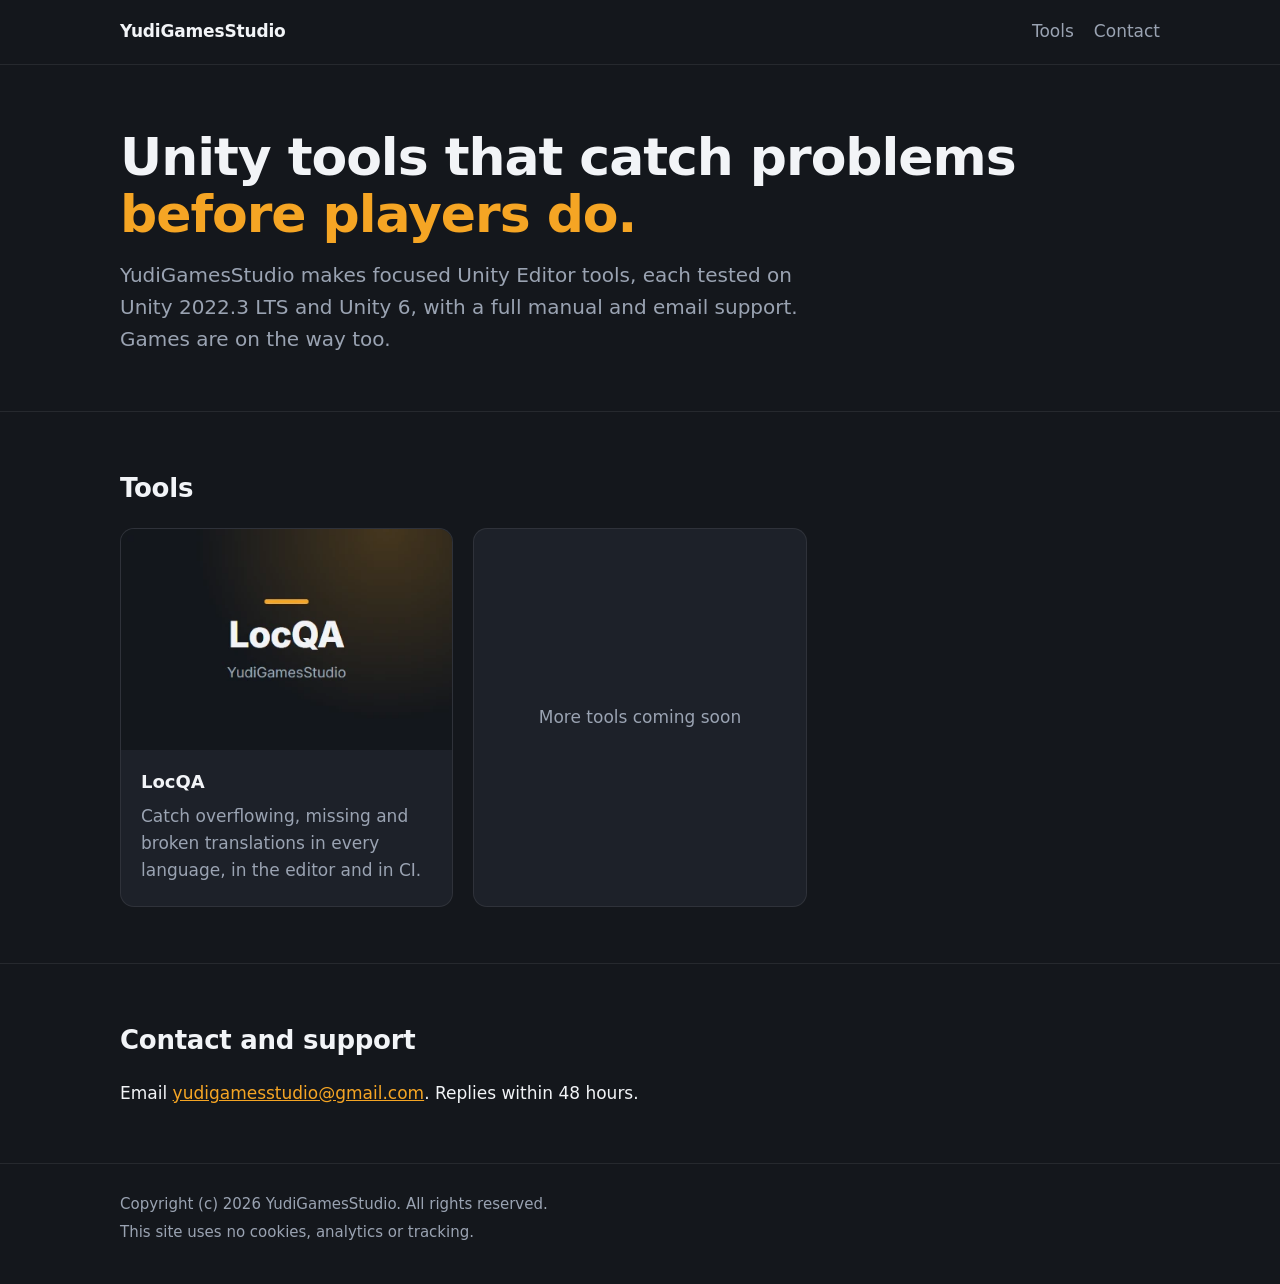
==== index.html @ 94e41c33 "YudiGamesStudio website: home page and the LocQA product page with its images, manual and support" ====
<!doctype html>
<html lang="en">
<head>
  <meta charset="utf-8">
  <meta name="viewport" content="width=device-width, initial-scale=1">
  <title>YudiGamesStudio</title>
  <meta name="description" content="YudiGamesStudio makes Unity editor tools and games.">
  <link rel="icon" href="locqa/images/icon.png">
  <link rel="stylesheet" href="style.css">
</head>
<body>
  <header class="site">
    <div class="wrap">
      <a class="brand" href="./">YudiGamesStudio</a>
      <nav><a href="#tools">Tools</a><a href="#contact">Contact</a></nav>
    </div>
  </header>

  <main>
    <section class="hero">
      <div class="wrap">
        <h1>Unity tools that catch problems <span class="accent">before players do.</span></h1>
        <p class="lead">YudiGamesStudio makes focused Unity Editor tools, each tested on Unity 2022.3 LTS and Unity 6, with
          a full manual and email support. Games are on the way too.</p>
      </div>
    </section>

    <section id="tools">
      <div class="wrap">
        <h2>Tools</h2>
        <div class="cards">
          <a class="card" href="locqa/">
            <img src="locqa/images/card.webp" width="420" height="280" alt="LocQA">
            <div class="body">
              <h3>LocQA</h3>
              <p class="muted">Catch overflowing, missing and broken translations in every language, in the editor and in CI.</p>
            </div>
          </a>
          <div class="card soon">More tools coming soon</div>
        </div>
      </div>
    </section>

    <section id="contact">
      <div class="wrap">
        <h2>Contact and support</h2>
        <p>Email <a href="mailto:yudigamesstudio@gmail.com">yudigamesstudio@gmail.com</a>. Replies within 48 hours.</p>
      </div>
    </section>
  </main>

  <footer class="site">
    <div class="wrap">
      <p>Copyright (c) 2026 YudiGamesStudio. All rights reserved.</p>
      <p>This site uses no cookies, analytics or tracking.</p>
    </div>
  </footer>
</body>
</html>
---- style.css ----
/* Copyright (c) 2026 YudiGamesStudio. All rights reserved. */
:root {
  --bg: #14171C;
  --surface: #1D2129;
  --line: rgba(255, 255, 255, 0.08);
  --text: #F2F4F7;
  --muted: #9AA3B2;
  --accent: #F5A524;
  --radius: 14px;
}

* { box-sizing: border-box; margin: 0; padding: 0; }

html { color-scheme: dark; }

body {
  background: var(--bg);
  color: var(--text);
  font: 17px/1.6 system-ui, -apple-system, "Segoe UI", Roboto, sans-serif;
}

a { color: var(--accent); }
img { max-width: 100%; height: auto; display: block; }

.wrap { max-width: 1080px; margin: 0 auto; padding: 0 20px; }

header.site { border-bottom: 1px solid var(--line); }
header.site .wrap { display: flex; align-items: center; justify-content: space-between; gap: 16px; height: 64px; }
header.site a.brand { color: var(--text); font-weight: 800; text-decoration: none; letter-spacing: -0.01em; }
header.site nav { display: flex; gap: 20px; }
header.site nav a { color: var(--muted); text-decoration: none; }
header.site nav a:hover { color: var(--text); }

section { padding: 56px 0; }
section + section { border-top: 1px solid var(--line); }

h1 { font-size: clamp(32px, 6vw, 52px); line-height: 1.1; letter-spacing: -0.02em; font-weight: 800; }
h2 { font-size: 26px; letter-spacing: -0.01em; margin-bottom: 18px; }
h3 { font-size: 18px; margin-bottom: 6px; }
p + p { margin-top: 12px; }

.lead { font-size: 20px; color: var(--muted); margin-top: 16px; max-width: 720px; }
.muted { color: var(--muted); }
.accent { color: var(--accent); }

.hero { padding-top: 64px; }
.hero .cover { margin-top: 36px; border-radius: var(--radius); box-shadow: 0 20px 50px rgba(0, 0, 0, 0.45); }

.buttons { display: flex; flex-wrap: wrap; gap: 12px; margin-top: 28px; }
.button {
  display: inline-block; padding: 12px 20px; border-radius: 10px;
  background: var(--accent); color: var(--bg); font-weight: 700; text-decoration: none;
}
.button.ghost { background: transparent; color: var(--text); border: 1px solid var(--line); }
.badge { display: inline-block; padding: 12px 20px; border-radius: 10px; border: 1px dashed var(--line); color: var(--muted); }

.cards { display: grid; grid-template-columns: repeat(auto-fill, minmax(300px, 1fr)); gap: 20px; }
.card {
  display: block; background: var(--surface); border: 1px solid var(--line); border-radius: var(--radius);
  overflow: hidden; color: var(--text); text-decoration: none;
}
.card .body { padding: 18px 20px 22px; }
.card:hover { border-color: var(--accent); }
.card.soon { display: flex; align-items: center; justify-content: center; min-height: 200px; color: var(--muted); }

ul.features { list-style: none; display: grid; grid-template-columns: repeat(auto-fill, minmax(300px, 1fr)); gap: 14px 28px; }
ul.features li { padding-left: 22px; position: relative; }
ul.features li::before { content: ""; position: absolute; left: 0; top: 0.6em; width: 8px; height: 8px; border-radius: 2px; background: var(--accent); }

ul.plain { padding-left: 20px; }
ul.plain li + li { margin-top: 6px; }

.gallery { display: grid; grid-template-columns: repeat(auto-fill, minmax(320px, 1fr)); gap: 20px; }
.gallery figure { background: var(--surface); border-radius: var(--radius); overflow: hidden; border: 1px solid var(--line); }
.gallery a { display: block; }
.gallery figcaption { padding: 10px 14px; color: var(--muted); font-size: 15px; }

.columns { display: grid; grid-template-columns: repeat(auto-fit, minmax(280px, 1fr)); gap: 32px; }

footer.site { border-top: 1px solid var(--line); padding: 28px 0 40px; color: var(--muted); font-size: 15px; }
footer.site p + p { margin-top: 4px; }

@media (max-width: 480px) {
  header.site nav { gap: 14px; font-size: 15px; }
}
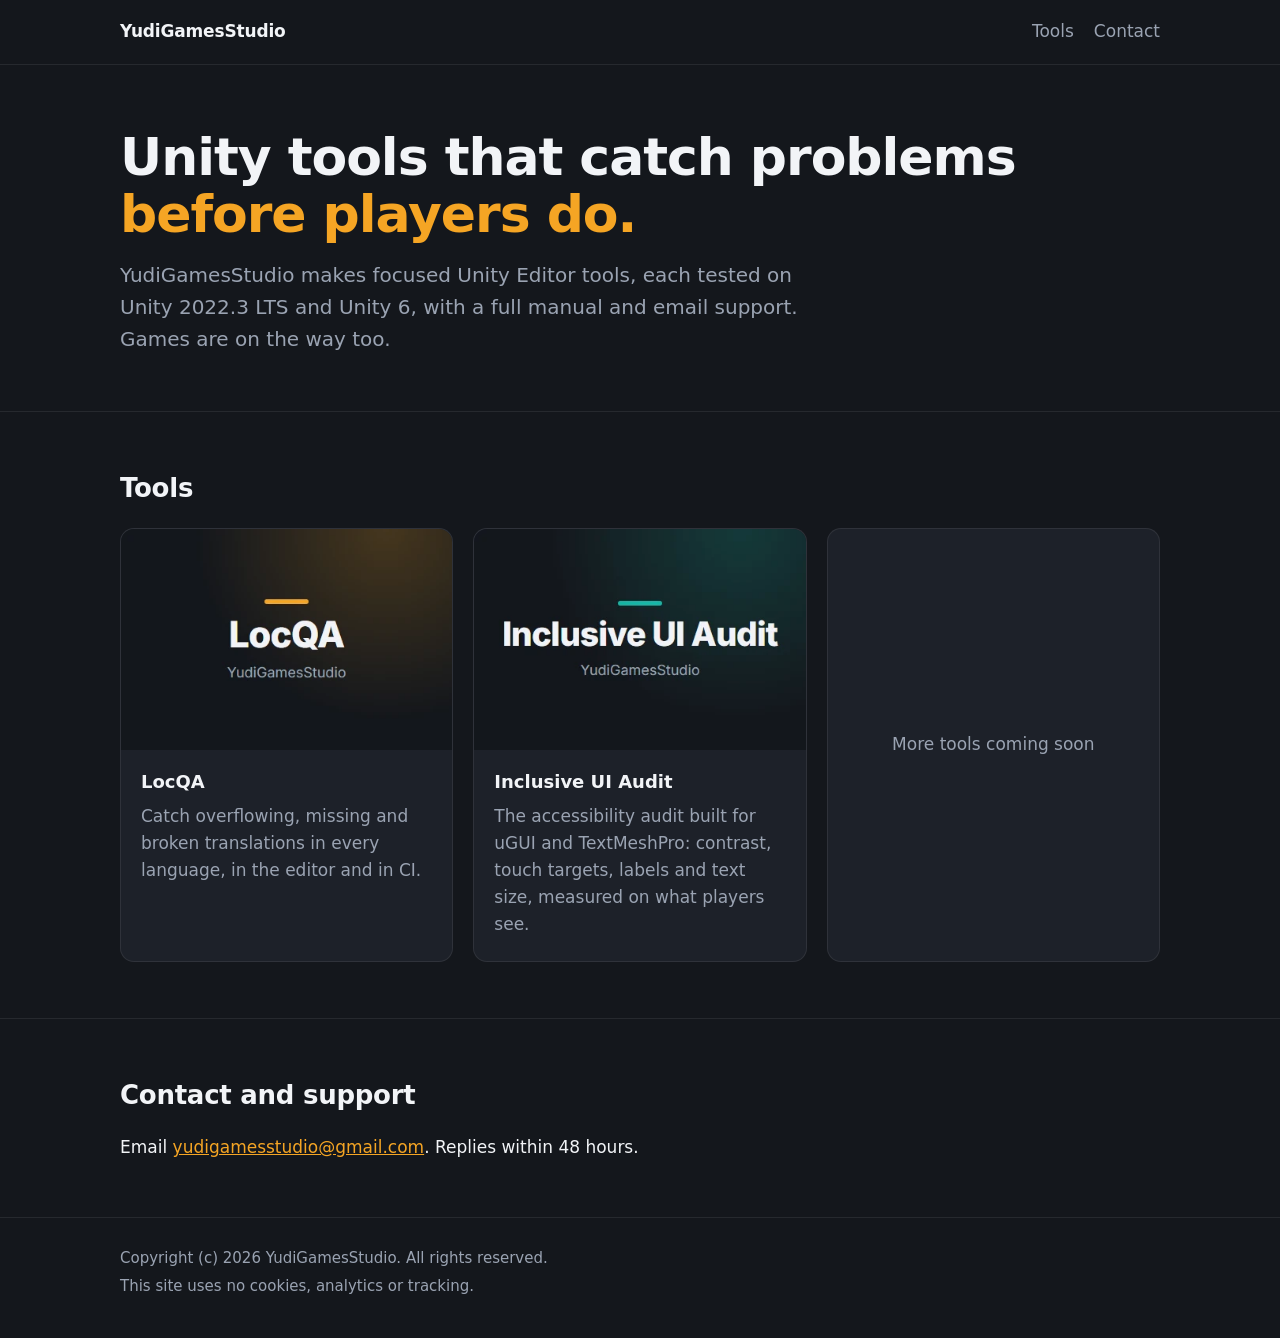
==== commit 3d1bc79d: "Add the Inclusive UI Audit product page with its images, manual and support, and its card on the hom" ====
--- a/index.html
+++ b/index.html
@@ -36,6 +36,13 @@
               <p class="muted">Catch overflowing, missing and broken translations in every language, in the editor and in CI.</p>
             </div>
           </a>
+          <a class="card" href="inclusive-ui-audit/">
+            <img src="inclusive-ui-audit/images/card.webp" width="420" height="280" alt="Inclusive UI Audit">
+            <div class="body">
+              <h3>Inclusive UI Audit</h3>
+              <p class="muted">The accessibility audit built for uGUI and TextMeshPro: contrast, touch targets, labels and text size, measured on what players see.</p>
+            </div>
+          </a>
           <div class="card soon">More tools coming soon</div>
         </div>
       </div>
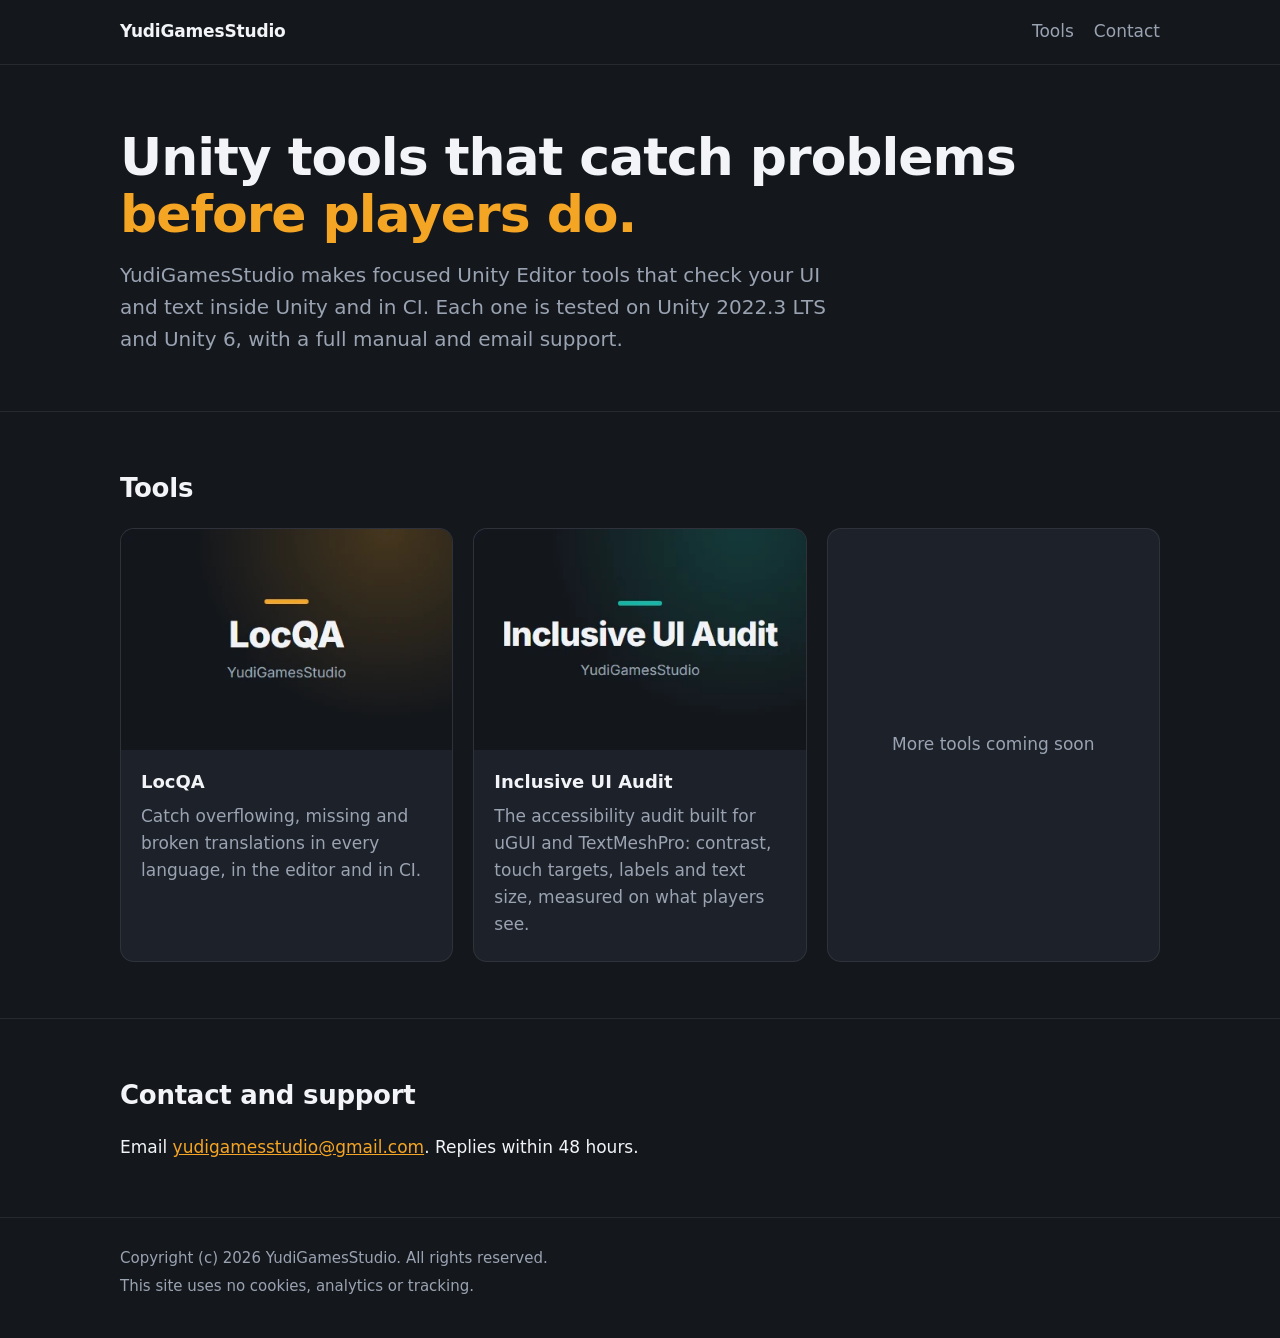
==== commit e6ed5c88: "Product pages: a Why section and a sample report from each demo; the home page pitches the tools onl" ====
--- a/index.html
+++ b/index.html
@@ -4,7 +4,7 @@
   <meta charset="utf-8">
   <meta name="viewport" content="width=device-width, initial-scale=1">
   <title>YudiGamesStudio</title>
-  <meta name="description" content="YudiGamesStudio makes Unity editor tools and games.">
+  <meta name="description" content="YudiGamesStudio makes Unity editor tools that check your UI and text before players see it.">
   <link rel="icon" href="locqa/images/icon.png">
   <link rel="stylesheet" href="style.css">
 </head>
@@ -20,8 +20,8 @@
     <section class="hero">
       <div class="wrap">
         <h1>Unity tools that catch problems <span class="accent">before players do.</span></h1>
-        <p class="lead">YudiGamesStudio makes focused Unity Editor tools, each tested on Unity 2022.3 LTS and Unity 6, with
-          a full manual and email support. Games are on the way too.</p>
+        <p class="lead">YudiGamesStudio makes focused Unity Editor tools that check your UI and text inside Unity and in
+          CI. Each one is tested on Unity 2022.3 LTS and Unity 6, with a full manual and email support.</p>
       </div>
     </section>
 
